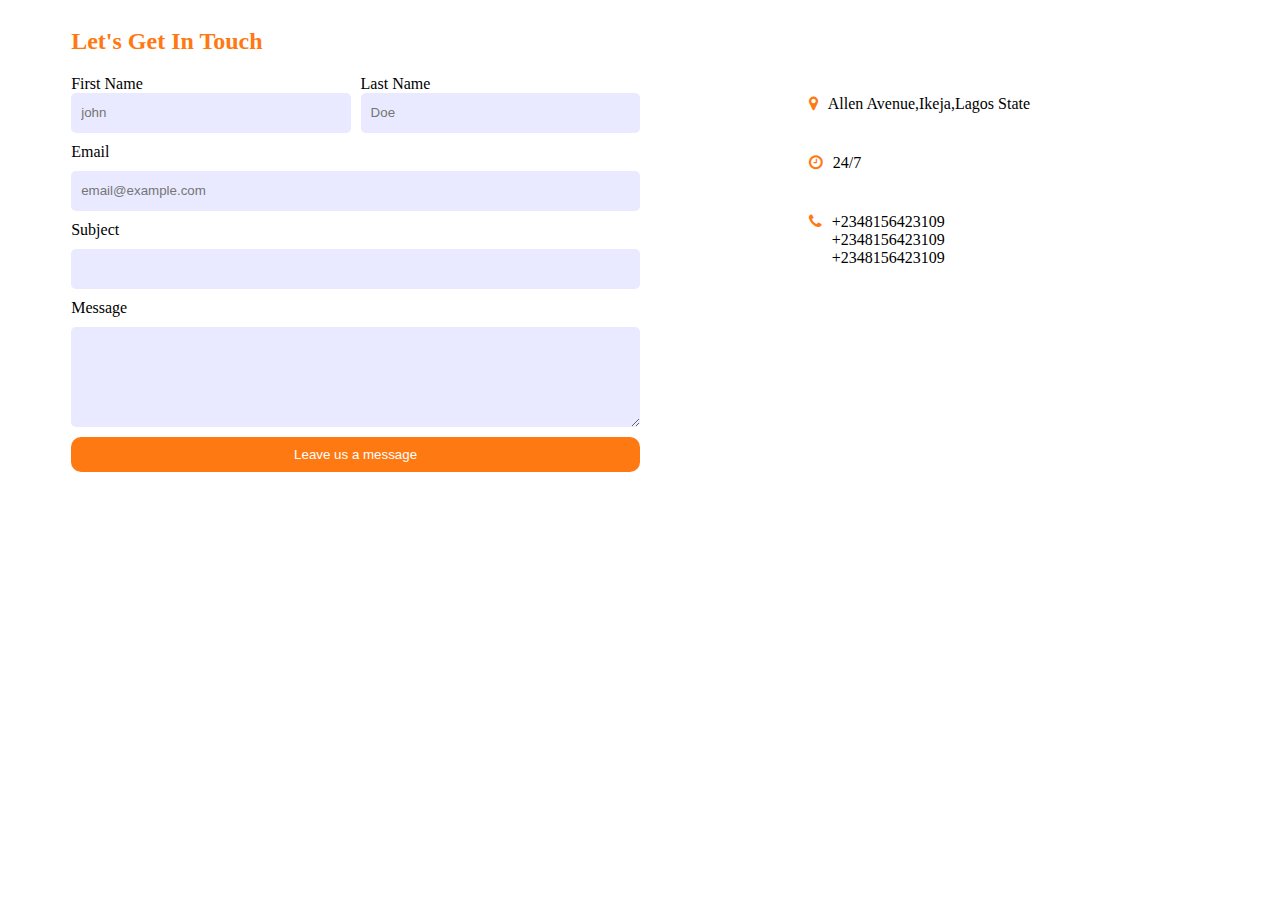
==== contact.html @ 03604fcf "Merge branch 'develop' into ft-DavidJoanes" ====
<!DOCTYPE html>
<html lang="en">
<head>
    <link rel="stylesheet" href="CSS/contact.css">
    <link href="https://stackpath.bootstrapcdn.com/font-awesome/4.7.0/css/font-awesome.min.css" rel="stylesheet" integrity="sha384-wvfXpqpZZVQGK6TAh5PVlGOfQNHSoD2xbE+QkPxCAFlNEevoEH3Sl0sibVcOQVnN" crossorigin="anonymous">
    <meta charset="utf-8">
    <title>Home</title>
    <meta name="description" content="" />
    <meta name="viewport" content="width=device-width, initial-scale=1" />
  </head>

  <body>
    <!-- *********************************************** -->

    <!-- INSTRUCTION: PLEASE SCROLL TO THE PART YOU'VE BEEN ASSIGNED -->
    <!-- AND WORK ONLY WITHIN THAT SECTION. 
        EXCEEDING YOUR SECTION MIGHT LEAD TO YOUR PR BEING REJECTED -->
    <!-- *********************** -->

    <!-- *********************************************** -->
    <!-- FIRST PART -->
    <!-- ** ONLY THE TOP PART THAT SAYS - We are always ready to help anytime ** DO NOT DO THE FORM BELOW-->

    <!-- your codes here -->

    
    
    
    <!-- END OF FIRST PART HERE ** DO NOT EXCEED THIS SECTION-->
    <!-- *********************************************** -->


    <!-- SECOND PART -->
    <!-- ** THE - Let’s get in touch - FORM SECTION ** DO NOT DO THE MAPS PART -->

    <!-- your codes here -->
    <div class="contact">
        <div>
            <h2>Let's Get In Touch</h2>
        </div>
        <div class="contact-content">
            <form>
                <div>
                    <section>
                    <label for="fname">First Name</label>
                    <input type="text" id="fname" name="fname" placeholder="john"/>
                </section>
                <section>
                    <label for="lname">Last Name</label>
                    <input type="text" id="lname" name="lname" placeholder="Doe" />
                </section>
                </div>
                <label for= "email">Email</label>
                <input type="email" id="email" name="email" placeholder="email@example.com"required />
                <label for="subject">Subject</label>
                <input type="text" id="subject" name="subject" />
                <label for="message">Message</label>
                <textarea id="message" name="message" rows="6" cols="60"></textarea>
                <button>Leave us a message</button>

            </form>
            <div class="info">
                <span>
                    
                    <i class="fa fa-map-marker" aria-hidden="true"></i>
                     <p>Allen Avenue,Ikeja,Lagos State</p>
                </span>
                <span>
                    <i class="fa fa-clock-o" aria-hidden="true"></i>
                     <p>24/7</p>
                </span>
                <span>
                    <i class="fa fa-phone" aria-hidden="true"></i>
                    <p>
                        +2348156423109 <br/>
                        +2348156423109<br/>
                        +2348156423109
                    </p>
                </span>
            </div>
        </div>
    </div>


    <!-- END OF SECOND PART HERE ** DO NOT EXCEED THIS SECTION-->
    <!-- *********************************************** -->

    <!-- *********************************************** -->
    <!-- THIRD PART -->
    <!-- ** ONLY THE MAPS SECTION ** DO NOT DO THE FOOTER -->
    <!-- YOU CAN FIND A MAP IMAGE ONLINE AND USE IT HERE -->

    <!-- your codes here -->

    <div>
      <iframe
        src="https://www.google.com/maps/embed?pb=!1m18!1m12!1m3!1d3963.364545637255!2d3.349844514018413!3d6.601538295225965!2m3!1f0!2f0!3f0!3m2!1i1024!2i768!4f13.1!3m3!1m2!1s0x103b9230fc4fc853%3A0xd8babb191dac2f6b!2sAllen%20Ave%2C%20Allen%2C%20Ikeja!5e0!3m2!1sen!2sng!4v1591712161529!5m2!1sen!2sng"
        width="100%"
        height="450"
        frameborder="0"
        style="border: 0;"
        allowfullscreen=""
        aria-hidden="false"
        tabindex="0"
      ></iframe>
    </div>

    <!-- END OF THIRD PART HERE ** DO NOT EXCEED THIS SECTION-->
    <!-- *********************************************** -->
  </body>
</html>
---- CSS/contact.css ----
.contact{
    height: 400px;
    display: grid;
    grid-template-rows: 1fr 4fr;
    padding: 0 5%;
    margin: 0 auto;
}
.contact-content{
    display: grid;
    grid-template-columns: repeat(auto-fit,minmax(350px,1fr))
}
form{
    display: grid;
    width: 100%;
    row-gap: 10px;
    margin-bottom: 30px;
}
input{
    height: 30px;
    background-color: #E9EAFF;
    border: none;
    outline: none;
    border-radius: 5px;
    padding: 5px 10px;
}
textarea{
    background-color: #E9EAFF;
    border: none;
    outline: none;
    border-radius: 5px;
    padding:5px 10px;
}
form div{
    display: grid;
    grid-template-columns: 1fr 1fr;
    column-gap: 10px;
}
section{
    display: grid;
    column-gap: 10px;
}
button{
    padding: 10px;
    height: 35px;
    background-color: #FF7913 ;
    border: none;
    text-align: center;
    color: white;
    border-radius: 10px;
}
.contact h2{
    color: #FF7913 ;;
}
.info{
    display: grid;
    justify-content: center;
    height: 50%;
}
i{
    color: #FF7913 ;
}
.info span{
    display: flex;
    margin: 20px;
}
.info p {
    padding: 0 10px;
    margin: 0;
}
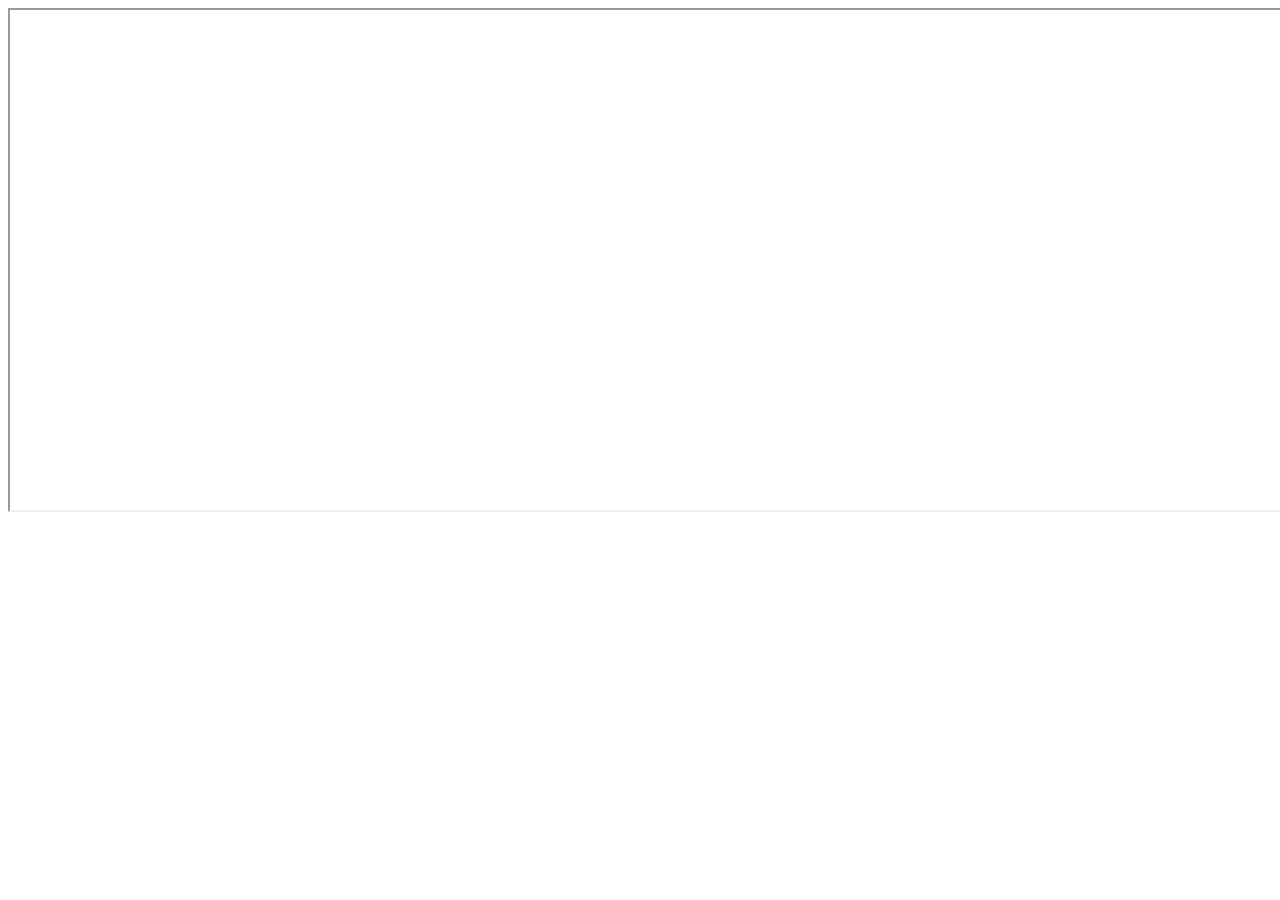
==== commit b20f4d4c: "feat: DexCodes added the map for contact page" ====
--- a/contact.html
+++ b/contact.html
@@ -1,9 +1,7 @@
 <!DOCTYPE html>
 <html lang="en">
-<head>
-    <link rel="stylesheet" href="CSS/contact.css">
-    <link href="https://stackpath.bootstrapcdn.com/font-awesome/4.7.0/css/font-awesome.min.css" rel="stylesheet" integrity="sha384-wvfXpqpZZVQGK6TAh5PVlGOfQNHSoD2xbE+QkPxCAFlNEevoEH3Sl0sibVcOQVnN" crossorigin="anonymous">
-    <meta charset="utf-8">
+  <head>
+    <meta charset="utf-8" />
     <title>Home</title>
     <meta name="description" content="" />
     <meta name="viewport" content="width=device-width, initial-scale=1" />
@@ -23,87 +21,38 @@
 
     <!-- your codes here -->
 
-    
-    
-    
     <!-- END OF FIRST PART HERE ** DO NOT EXCEED THIS SECTION-->
     <!-- *********************************************** -->
 
+    <!-- *********************************************** -->
 
     <!-- SECOND PART -->
     <!-- ** THE - Let’s get in touch - FORM SECTION ** DO NOT DO THE MAPS PART -->
 
     <!-- your codes here -->
-    <div class="contact">
-        <div>
-            <h2>Let's Get In Touch</h2>
-        </div>
-        <div class="contact-content">
-            <form>
-                <div>
-                    <section>
-                    <label for="fname">First Name</label>
-                    <input type="text" id="fname" name="fname" placeholder="john"/>
-                </section>
-                <section>
-                    <label for="lname">Last Name</label>
-                    <input type="text" id="lname" name="lname" placeholder="Doe" />
-                </section>
-                </div>
-                <label for= "email">Email</label>
-                <input type="email" id="email" name="email" placeholder="email@example.com"required />
-                <label for="subject">Subject</label>
-                <input type="text" id="subject" name="subject" />
-                <label for="message">Message</label>
-                <textarea id="message" name="message" rows="6" cols="60"></textarea>
-                <button>Leave us a message</button>
-
-            </form>
-            <div class="info">
-                <span>
-                    
-                    <i class="fa fa-map-marker" aria-hidden="true"></i>
-                     <p>Allen Avenue,Ikeja,Lagos State</p>
-                </span>
-                <span>
-                    <i class="fa fa-clock-o" aria-hidden="true"></i>
-                     <p>24/7</p>
-                </span>
-                <span>
-                    <i class="fa fa-phone" aria-hidden="true"></i>
-                    <p>
-                        +2348156423109 <br/>
-                        +2348156423109<br/>
-                        +2348156423109
-                    </p>
-                </span>
-            </div>
-        </div>
-    </div>
-
 
     <!-- END OF SECOND PART HERE ** DO NOT EXCEED THIS SECTION-->
     <!-- *********************************************** -->
 
     <!-- *********************************************** -->
+
     <!-- THIRD PART -->
     <!-- ** ONLY THE MAPS SECTION ** DO NOT DO THE FOOTER -->
     <!-- YOU CAN FIND A MAP IMAGE ONLINE AND USE IT HERE -->
 
     <!-- your codes here -->
-
-    <div>
-      <iframe
-        src="https://www.google.com/maps/embed?pb=!1m18!1m12!1m3!1d3963.364545637255!2d3.349844514018413!3d6.601538295225965!2m3!1f0!2f0!3f0!3m2!1i1024!2i768!4f13.1!3m3!1m2!1s0x103b9230fc4fc853%3A0xd8babb191dac2f6b!2sAllen%20Ave%2C%20Allen%2C%20Ikeja!5e0!3m2!1sen!2sng!4v1591712161529!5m2!1sen!2sng"
-        width="100%"
-        height="450"
-        frameborder="0"
-        style="border: 0;"
-        allowfullscreen=""
-        aria-hidden="false"
-        tabindex="0"
-      ></iframe>
-    </div>
+    <!--================Contact Area =================-->
+    <section class="map-area">
+      <div class="container">
+        <div id="mapImage" class="mapImage">
+          <iframe
+            src="https://www.google.com/maps/d/embed?mid=1vaQsVimIW7ePvNqn4X0uCYDDkcs&hl=en"
+            width="1335"
+            height="500"
+          ></iframe>
+        </div>
+      </div>
+    </section>
 
     <!-- END OF THIRD PART HERE ** DO NOT EXCEED THIS SECTION-->
     <!-- *********************************************** -->
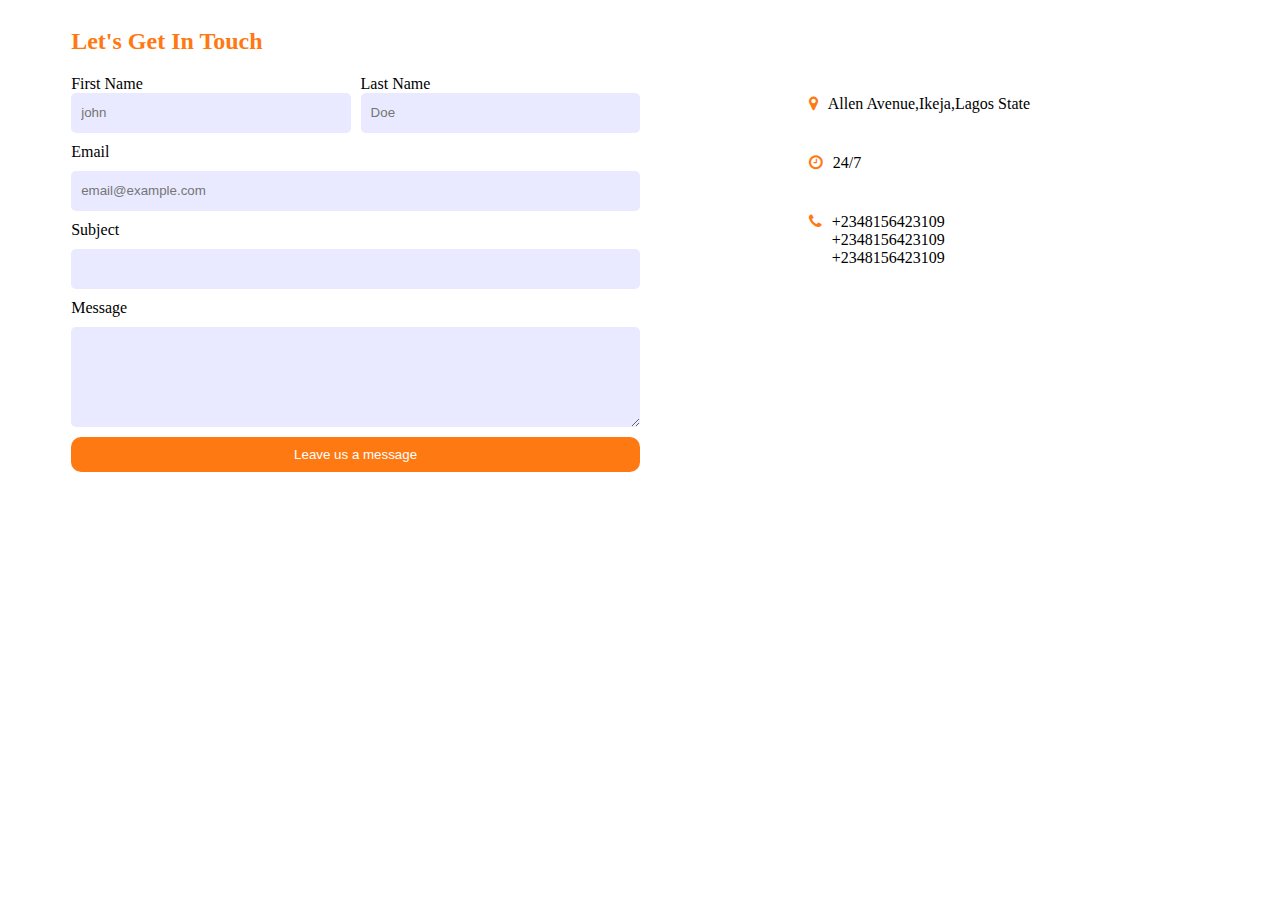
==== commit 567ba782: "Resolved some conflicts" ====
--- a/contact.html
+++ b/contact.html
@@ -1,7 +1,9 @@
 <!DOCTYPE html>
 <html lang="en">
-  <head>
-    <meta charset="utf-8" />
+<head>
+    <link rel="stylesheet" href="CSS/contact.css">
+    <link href="https://stackpath.bootstrapcdn.com/font-awesome/4.7.0/css/font-awesome.min.css" rel="stylesheet" integrity="sha384-wvfXpqpZZVQGK6TAh5PVlGOfQNHSoD2xbE+QkPxCAFlNEevoEH3Sl0sibVcOQVnN" crossorigin="anonymous">
+    <meta charset="utf-8">
     <title>Home</title>
     <meta name="description" content="" />
     <meta name="viewport" content="width=device-width, initial-scale=1" />
@@ -21,38 +23,87 @@
 
     <!-- your codes here -->
 
+    
+    
+    
     <!-- END OF FIRST PART HERE ** DO NOT EXCEED THIS SECTION-->
     <!-- *********************************************** -->
 
-    <!-- *********************************************** -->
 
     <!-- SECOND PART -->
     <!-- ** THE - Let’s get in touch - FORM SECTION ** DO NOT DO THE MAPS PART -->
 
     <!-- your codes here -->
+    <div class="contact">
+        <div>
+            <h2>Let's Get In Touch</h2>
+        </div>
+        <div class="contact-content">
+            <form>
+                <div>
+                    <section>
+                    <label for="fname">First Name</label>
+                    <input type="text" id="fname" name="fname" placeholder="john"/>
+                </section>
+                <section>
+                    <label for="lname">Last Name</label>
+                    <input type="text" id="lname" name="lname" placeholder="Doe" />
+                </section>
+                </div>
+                <label for= "email">Email</label>
+                <input type="email" id="email" name="email" placeholder="email@example.com"required />
+                <label for="subject">Subject</label>
+                <input type="text" id="subject" name="subject" />
+                <label for="message">Message</label>
+                <textarea id="message" name="message" rows="6" cols="60"></textarea>
+                <button>Leave us a message</button>
+
+            </form>
+            <div class="info">
+                <span>
+                    
+                    <i class="fa fa-map-marker" aria-hidden="true"></i>
+                     <p>Allen Avenue,Ikeja,Lagos State</p>
+                </span>
+                <span>
+                    <i class="fa fa-clock-o" aria-hidden="true"></i>
+                     <p>24/7</p>
+                </span>
+                <span>
+                    <i class="fa fa-phone" aria-hidden="true"></i>
+                    <p>
+                        +2348156423109 <br/>
+                        +2348156423109<br/>
+                        +2348156423109
+                    </p>
+                </span>
+            </div>
+        </div>
+    </div>
+
 
     <!-- END OF SECOND PART HERE ** DO NOT EXCEED THIS SECTION-->
     <!-- *********************************************** -->
 
     <!-- *********************************************** -->
-
     <!-- THIRD PART -->
     <!-- ** ONLY THE MAPS SECTION ** DO NOT DO THE FOOTER -->
     <!-- YOU CAN FIND A MAP IMAGE ONLINE AND USE IT HERE -->
 
     <!-- your codes here -->
-    <!--================Contact Area =================-->
-    <section class="map-area">
-      <div class="container">
-        <div id="mapImage" class="mapImage">
-          <iframe
-            src="https://www.google.com/maps/d/embed?mid=1vaQsVimIW7ePvNqn4X0uCYDDkcs&hl=en"
-            width="1335"
-            height="500"
-          ></iframe>
-        </div>
-      </div>
-    </section>
+
+    <div>
+      <iframe
+        src="https://www.google.com/maps/embed?pb=!1m18!1m12!1m3!1d3963.364545637255!2d3.349844514018413!3d6.601538295225965!2m3!1f0!2f0!3f0!3m2!1i1024!2i768!4f13.1!3m3!1m2!1s0x103b9230fc4fc853%3A0xd8babb191dac2f6b!2sAllen%20Ave%2C%20Allen%2C%20Ikeja!5e0!3m2!1sen!2sng!4v1591712161529!5m2!1sen!2sng"
+        width="100%"
+        height="450"
+        frameborder="0"
+        style="border: 0;"
+        allowfullscreen=""
+        aria-hidden="false"
+        tabindex="0"
+      ></iframe>
+    </div>
 
     <!-- END OF THIRD PART HERE ** DO NOT EXCEED THIS SECTION-->
     <!-- *********************************************** -->
--- a/CSS/contact.css
+++ b/CSS/contact.css
@@ -0,0 +1,69 @@
+.contact{
+    height: 400px;
+    display: grid;
+    grid-template-rows: 1fr 4fr;
+    padding: 0 5%;
+    margin: 0 auto;
+}
+.contact-content{
+    display: grid;
+    grid-template-columns: repeat(auto-fit,minmax(350px,1fr))
+}
+form{
+    display: grid;
+    width: 100%;
+    row-gap: 10px;
+    margin-bottom: 30px;
+}
+input{
+    height: 30px;
+    background-color: #E9EAFF;
+    border: none;
+    outline: none;
+    border-radius: 5px;
+    padding: 5px 10px;
+}
+textarea{
+    background-color: #E9EAFF;
+    border: none;
+    outline: none;
+    border-radius: 5px;
+    padding:5px 10px;
+}
+form div{
+    display: grid;
+    grid-template-columns: 1fr 1fr;
+    column-gap: 10px;
+}
+section{
+    display: grid;
+    column-gap: 10px;
+}
+button{
+    padding: 10px;
+    height: 35px;
+    background-color: #FF7913 ;
+    border: none;
+    text-align: center;
+    color: white;
+    border-radius: 10px;
+}
+.contact h2{
+    color: #FF7913 ;;
+}
+.info{
+    display: grid;
+    justify-content: center;
+    height: 50%;
+}
+i{
+    color: #FF7913 ;
+}
+.info span{
+    display: flex;
+    margin: 20px;
+}
+.info p {
+    padding: 0 10px;
+    margin: 0;
+}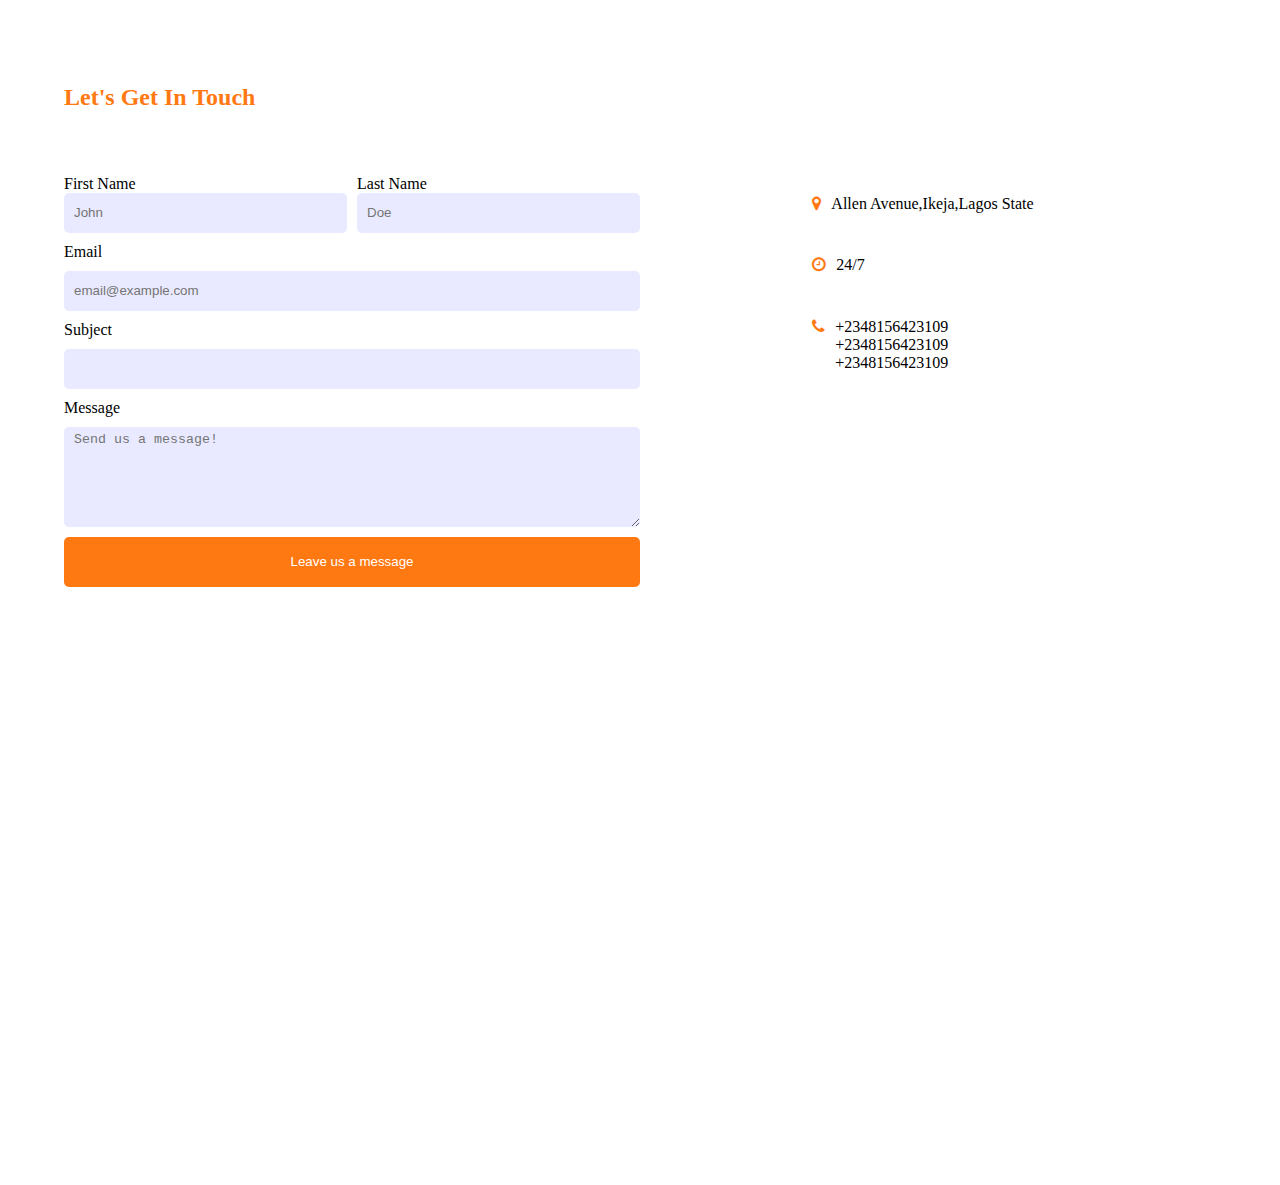
==== commit 2c4630b4: "Merge branch 'develop' into room-and-rate" ====
--- a/contact.html
+++ b/contact.html
@@ -1,10 +1,10 @@
 <!DOCTYPE html>
 <html lang="en">
 <head>
-    <link rel="stylesheet" href="CSS/contact.css">
+    <link rel="stylesheet" href="ASSETS/CSS/contact.css">
     <link href="https://stackpath.bootstrapcdn.com/font-awesome/4.7.0/css/font-awesome.min.css" rel="stylesheet" integrity="sha384-wvfXpqpZZVQGK6TAh5PVlGOfQNHSoD2xbE+QkPxCAFlNEevoEH3Sl0sibVcOQVnN" crossorigin="anonymous">
     <meta charset="utf-8">
-    <title>Home</title>
+    <title>Contact Us</title>
     <meta name="description" content="" />
     <meta name="viewport" content="width=device-width, initial-scale=1" />
   </head>
@@ -43,37 +43,37 @@
                 <div>
                     <section>
                     <label for="fname">First Name</label>
-                    <input type="text" id="fname" name="fname" placeholder="john"/>
+                    <input type="text" id="fname" name="fname" placeholder="John" required/>
                 </section>
                 <section>
                     <label for="lname">Last Name</label>
-                    <input type="text" id="lname" name="lname" placeholder="Doe" />
+                    <input type="text" id="lname" name="lname" placeholder="Doe" required />
                 </section>
                 </div>
                 <label for= "email">Email</label>
-                <input type="email" id="email" name="email" placeholder="email@example.com"required />
+                <input type="email" id="email" name="email" placeholder="email@example.com" required />
                 <label for="subject">Subject</label>
-                <input type="text" id="subject" name="subject" />
+                <input type="text" id="subject" name="subject" required />
                 <label for="message">Message</label>
-                <textarea id="message" name="message" rows="6" cols="60"></textarea>
+                <textarea id="message" name="message" rows="6" placeholder="Send us a message!" cols="60" required></textarea>
                 <button>Leave us a message</button>
 
             </form>
             <div class="info">
                 <span>
                     
-                    <i class="fa fa-map-marker" aria-hidden="true"></i>
+                    <i class="fa fa-map-marker display-large" aria-hidden="true"></i>
                      <p>Allen Avenue,Ikeja,Lagos State</p>
                 </span>
                 <span>
-                    <i class="fa fa-clock-o" aria-hidden="true"></i>
+                    <i class="fa fa-clock-o display-large" aria-hidden="true"></i>
                      <p>24/7</p>
                 </span>
                 <span>
-                    <i class="fa fa-phone" aria-hidden="true"></i>
+                    <i class="fa fa-phone display-large" aria-hidden="true"></i>
                     <p>
                         +2348156423109 <br/>
-                        +2348156423109<br/>
+                        +2348156423109 <br/>
                         +2348156423109
                     </p>
                 </span>
@@ -96,7 +96,7 @@
       <iframe
         src="https://www.google.com/maps/embed?pb=!1m18!1m12!1m3!1d3963.364545637255!2d3.349844514018413!3d6.601538295225965!2m3!1f0!2f0!3f0!3m2!1i1024!2i768!4f13.1!3m3!1m2!1s0x103b9230fc4fc853%3A0xd8babb191dac2f6b!2sAllen%20Ave%2C%20Allen%2C%20Ikeja!5e0!3m2!1sen!2sng!4v1591712161529!5m2!1sen!2sng"
         width="100%"
-        height="450"
+        height="500"
         frameborder="0"
         style="border: 0;"
         allowfullscreen=""
--- a/ASSETS/CSS/contact.css
+++ b/ASSETS/CSS/contact.css
@@ -0,0 +1,82 @@
+body{
+    margin: 0;
+    padding: 0;
+}
+div.contact{
+    height: auto;
+    display: grid;
+    grid-template-rows: 1fr 4fr;
+    padding: 5% 5%;    
+}
+.contact-content{
+    display: grid;
+    grid-template-columns: repeat(auto-fit,minmax(350px,1fr))
+}
+form{
+    display: grid;
+    width: 100%;
+    row-gap: 10px;
+    margin-bottom: 30px;
+}
+input{
+    height: 30px;
+    background-color: #E9EAFF;
+    border: none;
+    outline: none;
+    border-radius: 5px;
+    padding: 5px 10px;
+}
+textarea{
+    background-color: #E9EAFF;
+    border: none;
+    outline: none;
+    border-radius: 5px;
+    padding:5px 10px;
+}
+form div{
+    display: grid;
+    grid-template-columns: 1fr 1fr;
+    column-gap: 10px;
+}
+section{
+    display: grid;
+    column-gap: 10px;
+}
+button{
+    padding: 10px;
+    height: 50px;
+    background-color: #FF7913 ;
+    border: none;
+    text-align: center;
+    color: white;
+    border-radius: 5px;
+}
+.contact h2{
+    color: #FF7913 ;;
+}
+
+.info{
+    display: grid;
+    justify-content: center;
+    height: 50%;
+}
+
+i{
+    color: #FF7913 ;
+}
+
+/*To hide icon on mobile screen*/
+@media only screen and (max-width: 768px){
+    i.display-large{
+        display: none;
+    }
+}
+
+.info span{
+    display: flex;
+    margin: 20px;
+}
+.info p {
+    padding: 0 10px;
+    margin: 0;
+}
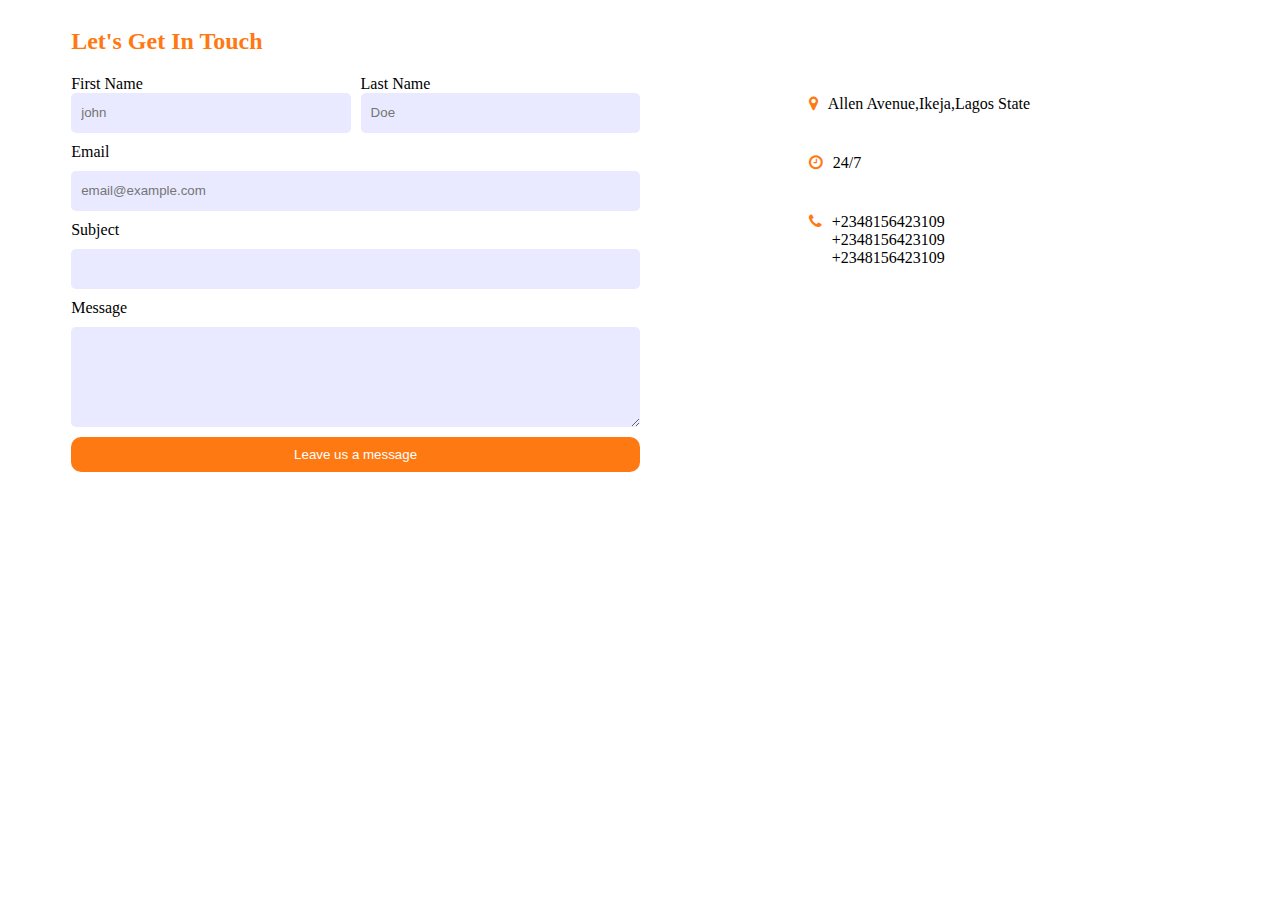
==== commit 9d63fd0b: "Merge branch 'ft-DavidJoanes' of https://github.com/DavidJoanes/avengers-stage-2-frontend-ironman in" ====
--- a/contact.html
+++ b/contact.html
@@ -1,10 +1,10 @@
 <!DOCTYPE html>
 <html lang="en">
 <head>
-    <link rel="stylesheet" href="ASSETS/CSS/contact.css">
+    <link rel="stylesheet" href="CSS/contact.css">
     <link href="https://stackpath.bootstrapcdn.com/font-awesome/4.7.0/css/font-awesome.min.css" rel="stylesheet" integrity="sha384-wvfXpqpZZVQGK6TAh5PVlGOfQNHSoD2xbE+QkPxCAFlNEevoEH3Sl0sibVcOQVnN" crossorigin="anonymous">
     <meta charset="utf-8">
-    <title>Contact Us</title>
+    <title>Home</title>
     <meta name="description" content="" />
     <meta name="viewport" content="width=device-width, initial-scale=1" />
   </head>
@@ -43,37 +43,37 @@
                 <div>
                     <section>
                     <label for="fname">First Name</label>
-                    <input type="text" id="fname" name="fname" placeholder="John" required/>
+                    <input type="text" id="fname" name="fname" placeholder="john"/>
                 </section>
                 <section>
                     <label for="lname">Last Name</label>
-                    <input type="text" id="lname" name="lname" placeholder="Doe" required />
+                    <input type="text" id="lname" name="lname" placeholder="Doe" />
                 </section>
                 </div>
                 <label for= "email">Email</label>
-                <input type="email" id="email" name="email" placeholder="email@example.com" required />
+                <input type="email" id="email" name="email" placeholder="email@example.com"required />
                 <label for="subject">Subject</label>
-                <input type="text" id="subject" name="subject" required />
+                <input type="text" id="subject" name="subject" />
                 <label for="message">Message</label>
-                <textarea id="message" name="message" rows="6" placeholder="Send us a message!" cols="60" required></textarea>
+                <textarea id="message" name="message" rows="6" cols="60"></textarea>
                 <button>Leave us a message</button>
 
             </form>
             <div class="info">
                 <span>
                     
-                    <i class="fa fa-map-marker display-large" aria-hidden="true"></i>
+                    <i class="fa fa-map-marker" aria-hidden="true"></i>
                      <p>Allen Avenue,Ikeja,Lagos State</p>
                 </span>
                 <span>
-                    <i class="fa fa-clock-o display-large" aria-hidden="true"></i>
+                    <i class="fa fa-clock-o" aria-hidden="true"></i>
                      <p>24/7</p>
                 </span>
                 <span>
-                    <i class="fa fa-phone display-large" aria-hidden="true"></i>
+                    <i class="fa fa-phone" aria-hidden="true"></i>
                     <p>
                         +2348156423109 <br/>
-                        +2348156423109 <br/>
+                        +2348156423109<br/>
                         +2348156423109
                     </p>
                 </span>
@@ -96,7 +96,7 @@
       <iframe
         src="https://www.google.com/maps/embed?pb=!1m18!1m12!1m3!1d3963.364545637255!2d3.349844514018413!3d6.601538295225965!2m3!1f0!2f0!3f0!3m2!1i1024!2i768!4f13.1!3m3!1m2!1s0x103b9230fc4fc853%3A0xd8babb191dac2f6b!2sAllen%20Ave%2C%20Allen%2C%20Ikeja!5e0!3m2!1sen!2sng!4v1591712161529!5m2!1sen!2sng"
         width="100%"
-        height="500"
+        height="450"
         frameborder="0"
         style="border: 0;"
         allowfullscreen=""
--- a/CSS/contact.css
+++ b/CSS/contact.css
@@ -0,0 +1,69 @@
+.contact{
+    height: 400px;
+    display: grid;
+    grid-template-rows: 1fr 4fr;
+    padding: 0 5%;
+    margin: 0 auto;
+}
+.contact-content{
+    display: grid;
+    grid-template-columns: repeat(auto-fit,minmax(350px,1fr))
+}
+form{
+    display: grid;
+    width: 100%;
+    row-gap: 10px;
+    margin-bottom: 30px;
+}
+input{
+    height: 30px;
+    background-color: #E9EAFF;
+    border: none;
+    outline: none;
+    border-radius: 5px;
+    padding: 5px 10px;
+}
+textarea{
+    background-color: #E9EAFF;
+    border: none;
+    outline: none;
+    border-radius: 5px;
+    padding:5px 10px;
+}
+form div{
+    display: grid;
+    grid-template-columns: 1fr 1fr;
+    column-gap: 10px;
+}
+section{
+    display: grid;
+    column-gap: 10px;
+}
+button{
+    padding: 10px;
+    height: 35px;
+    background-color: #FF7913 ;
+    border: none;
+    text-align: center;
+    color: white;
+    border-radius: 10px;
+}
+.contact h2{
+    color: #FF7913 ;;
+}
+.info{
+    display: grid;
+    justify-content: center;
+    height: 50%;
+}
+i{
+    color: #FF7913 ;
+}
+.info span{
+    display: flex;
+    margin: 20px;
+}
+.info p {
+    padding: 0 10px;
+    margin: 0;
+}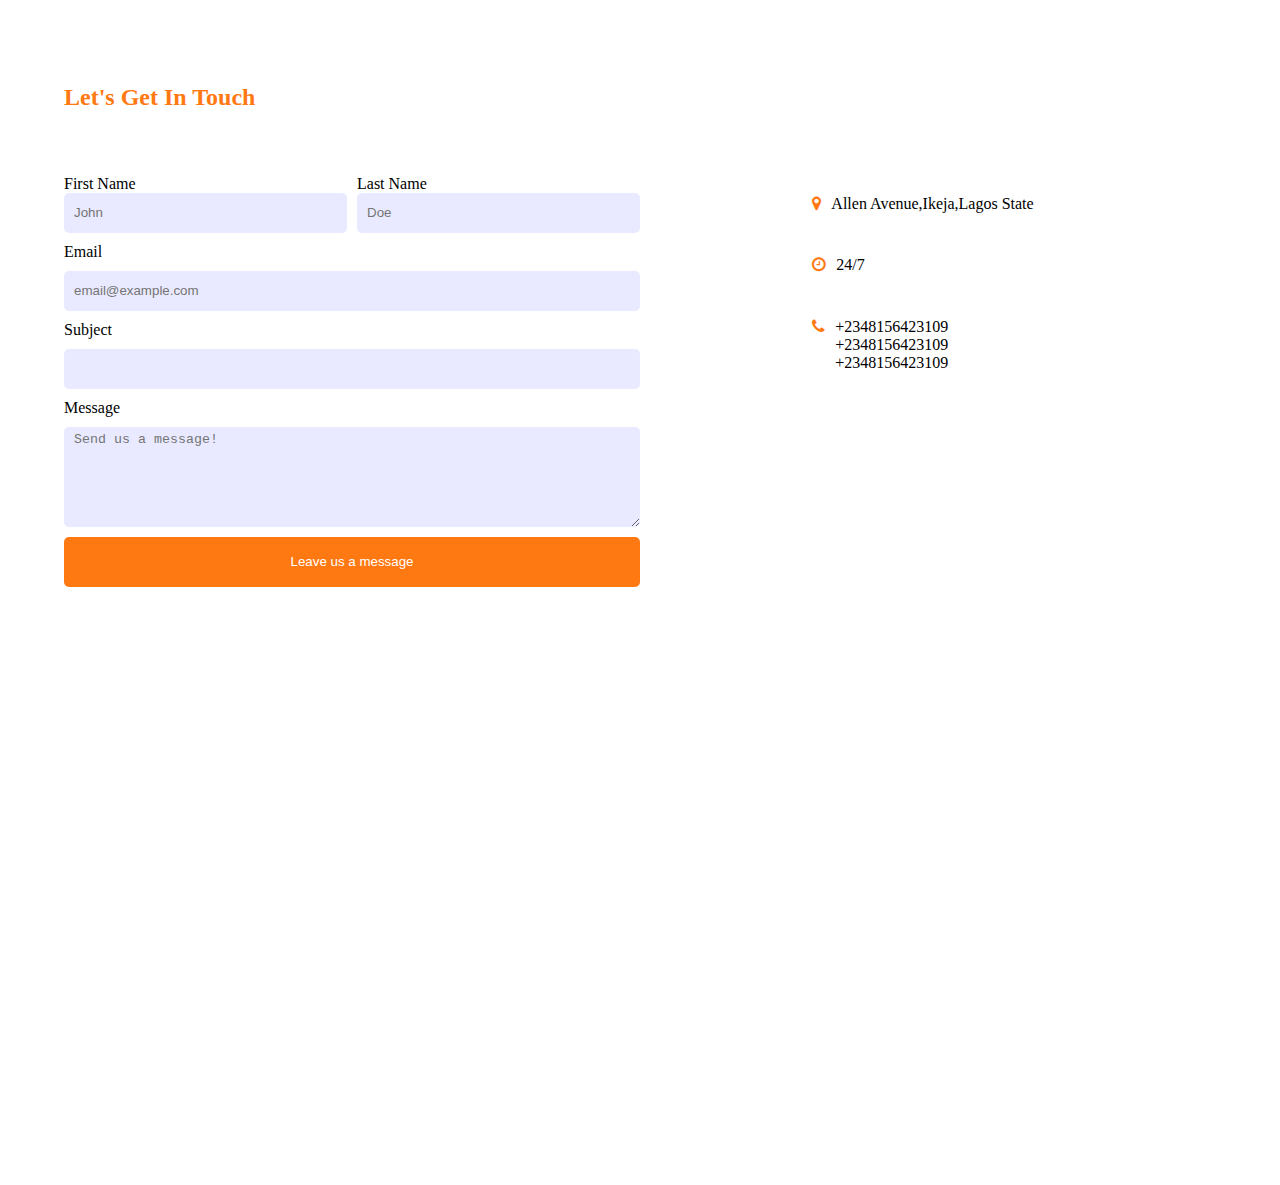
==== commit 7307aa2b: "Merge branch 'develop' into ft-Kennygrace" ====
--- a/contact.html
+++ b/contact.html
@@ -1,10 +1,10 @@
 <!DOCTYPE html>
 <html lang="en">
 <head>
-    <link rel="stylesheet" href="CSS/contact.css">
+    <link rel="stylesheet" href="ASSETS/CSS/contact.css">
     <link href="https://stackpath.bootstrapcdn.com/font-awesome/4.7.0/css/font-awesome.min.css" rel="stylesheet" integrity="sha384-wvfXpqpZZVQGK6TAh5PVlGOfQNHSoD2xbE+QkPxCAFlNEevoEH3Sl0sibVcOQVnN" crossorigin="anonymous">
     <meta charset="utf-8">
-    <title>Home</title>
+    <title>Contact Us</title>
     <meta name="description" content="" />
     <meta name="viewport" content="width=device-width, initial-scale=1" />
   </head>
@@ -43,37 +43,37 @@
                 <div>
                     <section>
                     <label for="fname">First Name</label>
-                    <input type="text" id="fname" name="fname" placeholder="john"/>
+                    <input type="text" id="fname" name="fname" placeholder="John" required/>
                 </section>
                 <section>
                     <label for="lname">Last Name</label>
-                    <input type="text" id="lname" name="lname" placeholder="Doe" />
+                    <input type="text" id="lname" name="lname" placeholder="Doe" required />
                 </section>
                 </div>
                 <label for= "email">Email</label>
-                <input type="email" id="email" name="email" placeholder="email@example.com"required />
+                <input type="email" id="email" name="email" placeholder="email@example.com" required />
                 <label for="subject">Subject</label>
-                <input type="text" id="subject" name="subject" />
+                <input type="text" id="subject" name="subject" required />
                 <label for="message">Message</label>
-                <textarea id="message" name="message" rows="6" cols="60"></textarea>
+                <textarea id="message" name="message" rows="6" placeholder="Send us a message!" cols="60" required></textarea>
                 <button>Leave us a message</button>
 
             </form>
             <div class="info">
                 <span>
                     
-                    <i class="fa fa-map-marker" aria-hidden="true"></i>
+                    <i class="fa fa-map-marker display-large" aria-hidden="true"></i>
                      <p>Allen Avenue,Ikeja,Lagos State</p>
                 </span>
                 <span>
-                    <i class="fa fa-clock-o" aria-hidden="true"></i>
+                    <i class="fa fa-clock-o display-large" aria-hidden="true"></i>
                      <p>24/7</p>
                 </span>
                 <span>
-                    <i class="fa fa-phone" aria-hidden="true"></i>
+                    <i class="fa fa-phone display-large" aria-hidden="true"></i>
                     <p>
                         +2348156423109 <br/>
-                        +2348156423109<br/>
+                        +2348156423109 <br/>
                         +2348156423109
                     </p>
                 </span>
@@ -96,7 +96,7 @@
       <iframe
         src="https://www.google.com/maps/embed?pb=!1m18!1m12!1m3!1d3963.364545637255!2d3.349844514018413!3d6.601538295225965!2m3!1f0!2f0!3f0!3m2!1i1024!2i768!4f13.1!3m3!1m2!1s0x103b9230fc4fc853%3A0xd8babb191dac2f6b!2sAllen%20Ave%2C%20Allen%2C%20Ikeja!5e0!3m2!1sen!2sng!4v1591712161529!5m2!1sen!2sng"
         width="100%"
-        height="450"
+        height="500"
         frameborder="0"
         style="border: 0;"
         allowfullscreen=""
--- a/ASSETS/CSS/contact.css
+++ b/ASSETS/CSS/contact.css
@@ -0,0 +1,82 @@
+body{
+    margin: 0;
+    padding: 0;
+}
+div.contact{
+    height: auto;
+    display: grid;
+    grid-template-rows: 1fr 4fr;
+    padding: 5% 5%;    
+}
+.contact-content{
+    display: grid;
+    grid-template-columns: repeat(auto-fit,minmax(350px,1fr))
+}
+form{
+    display: grid;
+    width: 100%;
+    row-gap: 10px;
+    margin-bottom: 30px;
+}
+input{
+    height: 30px;
+    background-color: #E9EAFF;
+    border: none;
+    outline: none;
+    border-radius: 5px;
+    padding: 5px 10px;
+}
+textarea{
+    background-color: #E9EAFF;
+    border: none;
+    outline: none;
+    border-radius: 5px;
+    padding:5px 10px;
+}
+form div{
+    display: grid;
+    grid-template-columns: 1fr 1fr;
+    column-gap: 10px;
+}
+section{
+    display: grid;
+    column-gap: 10px;
+}
+button{
+    padding: 10px;
+    height: 50px;
+    background-color: #FF7913 ;
+    border: none;
+    text-align: center;
+    color: white;
+    border-radius: 5px;
+}
+.contact h2{
+    color: #FF7913 ;;
+}
+
+.info{
+    display: grid;
+    justify-content: center;
+    height: 50%;
+}
+
+i{
+    color: #FF7913 ;
+}
+
+/*To hide icon on mobile screen*/
+@media only screen and (max-width: 768px){
+    i.display-large{
+        display: none;
+    }
+}
+
+.info span{
+    display: flex;
+    margin: 20px;
+}
+.info p {
+    padding: 0 10px;
+    margin: 0;
+}
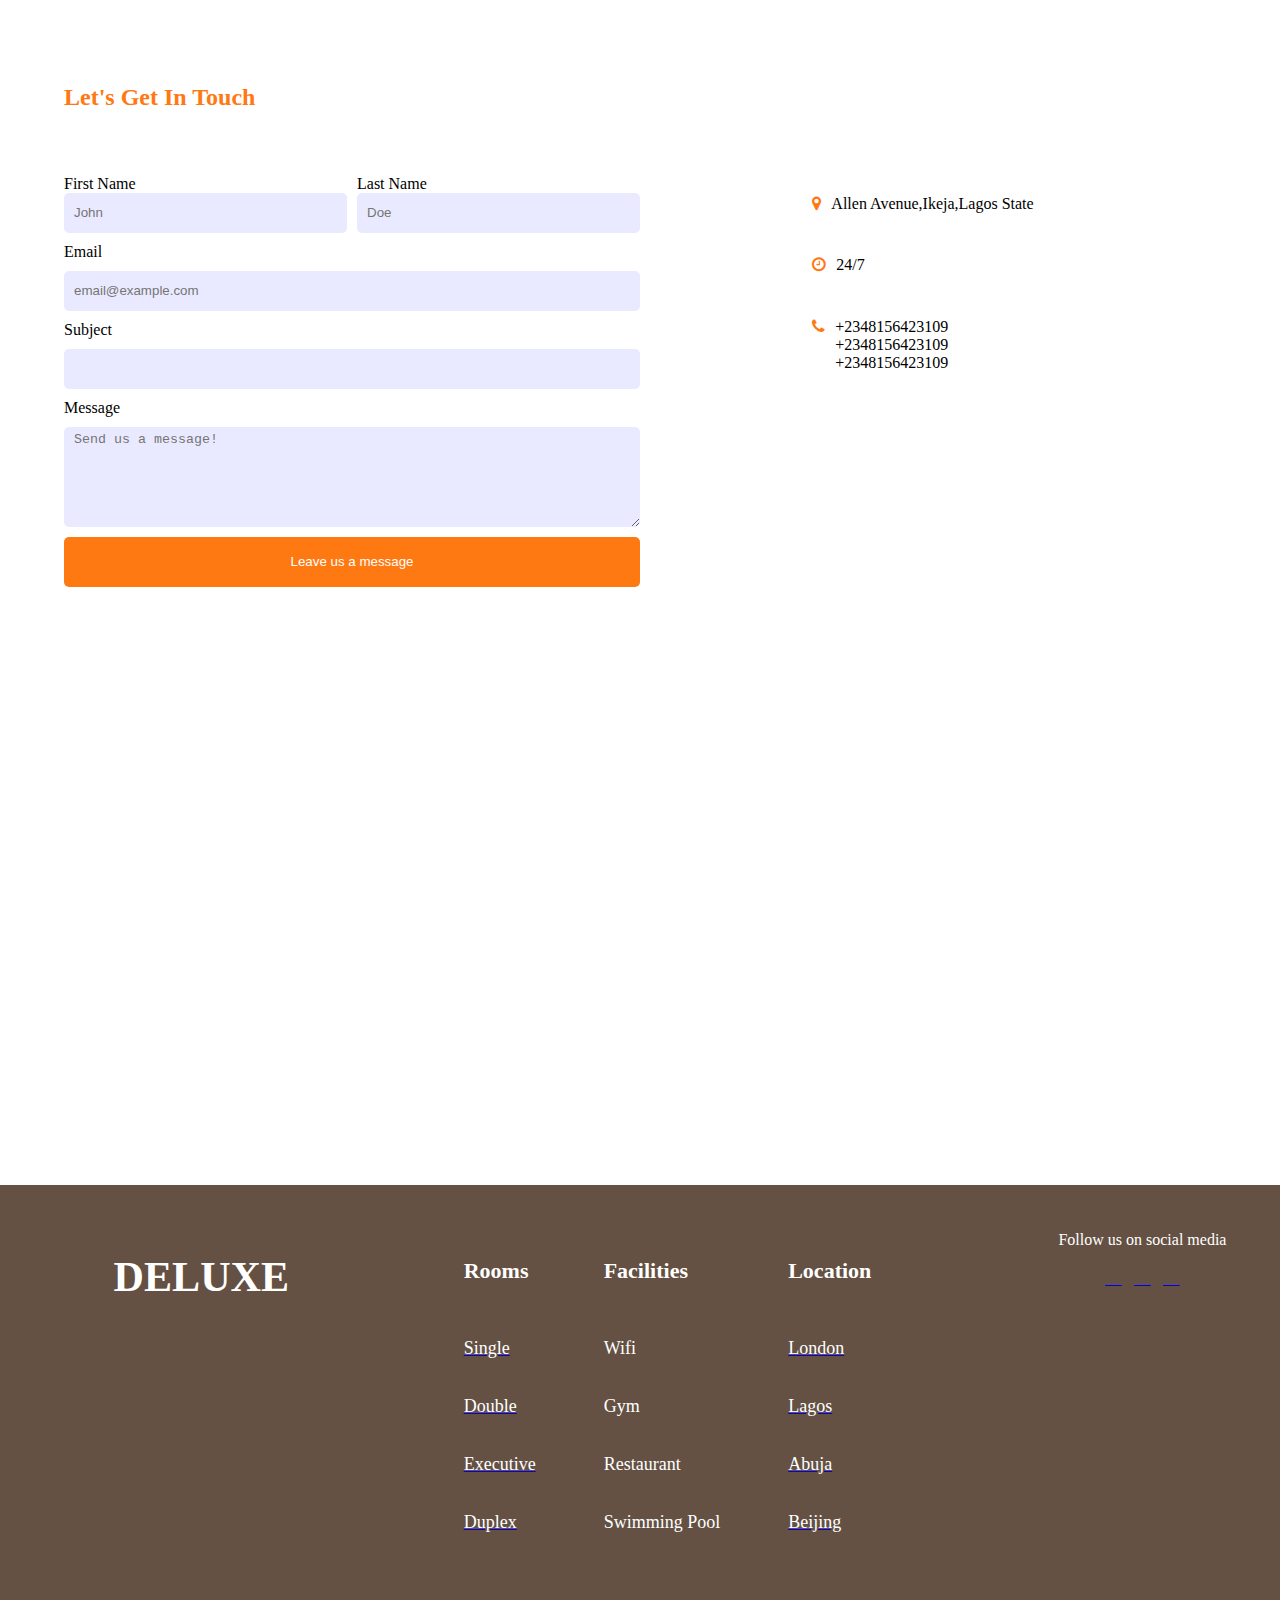
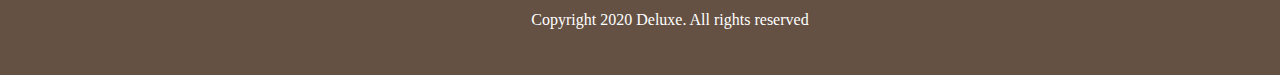
==== commit d23cf3c1: "Merge branch 'develop' into kooljoe" ====
--- a/contact.html
+++ b/contact.html
@@ -3,6 +3,8 @@
 <head>
     <link rel="stylesheet" href="ASSETS/CSS/contact.css">
     <link href="https://stackpath.bootstrapcdn.com/font-awesome/4.7.0/css/font-awesome.min.css" rel="stylesheet" integrity="sha384-wvfXpqpZZVQGK6TAh5PVlGOfQNHSoD2xbE+QkPxCAFlNEevoEH3Sl0sibVcOQVnN" crossorigin="anonymous">
+       <link rel="stylesheet" href="./ASSETS/CSS/contact.css">
+
     <meta charset="utf-8">
     <title>Contact Us</title>
     <meta name="description" content="" />
@@ -104,6 +106,66 @@
         tabindex="0"
       ></iframe>
     </div>
+ <footer class="footerBrown">
+        <div class="footerBrownIn">
+            <div class="footerLogo">
+                <h3 class="font-weight-bolder">DELUXE</h3>
+            </div>
+            <div class="footerText">
+                <div class="footerRooms">
+                    <h5 class="footerTextHead">Rooms</h5>
+                    <a href="#">
+                        <p>Single</p>
+                    </a>
+                    <a href="#">
+                        <p>Double</p>
+                    </a>
+                    <a href="#">
+                        <p>Executive</p>
+                    </a>
+                    <a href="#">
+                        <p>Duplex</p>
+                    </a>
+                </div>
+                <div class="footerFacilities">
+                    <h5 class="footerTextHead">Facilities</h5>
+                    <p>Wifi</p>
+                    <p>Gym</p>
+                    <p>Restaurant</p>
+                    <p>Swimming Pool</p>
+                </div>
+                <div class="footerLocation">
+                    <h5 class="footerTextHead">Location</h5>
+                    <a href="#">
+                        <p>London</p>
+                    </a>
+                    <a href="#">
+                        <p>Lagos</p>
+                    </a>
+                    <a href="#">
+                        <p>Abuja</p>
+                    </a>
+                    <a href="#">
+                        <p>Beijing</p>
+                    </a>
+                </div>
+            </div>
+            <div class="footerSocials">
+                <p class="font-weight-normal">Follow us on social media</p>
+                <div class="footerIcons"><a href="#"><i class="fab fa-instagram fa-lg"
+                            style="margin-right: 5%;"></i></a>
+                    <a href="#"><i class="fab fa-facebook fa-lg" style="margin-right: 5%;"></i></a>
+                    <a href="#"><i class="fab fa-twitter fa-lg" style="margin-right: 0%;"></i></a>
+                </div>
+            </div>
+        </div>
+
+        <div class="footerCopyright col-12 text-center font-weight-light">
+            <p>
+                Copyright 2020 Deluxe. All rights reserved
+            </p>
+        </div>
+    </footer>
 
     <!-- END OF THIRD PART HERE ** DO NOT EXCEED THIS SECTION-->
     <!-- *********************************************** -->
--- a/ASSETS/CSS/contact.css
+++ b/ASSETS/CSS/contact.css
@@ -80,3 +80,164 @@
     padding: 0 10px;
     margin: 0;
 }
+
+
+/* FOOTER */
+
+.footerBrown {
+  background: #645143;
+  display: flex;
+  padding: 30px;
+  flex-direction: column;
+  position: relative;
+  width: 100%;
+
+  color: #ffffff;
+  font-family: "Sofia Pro";
+}
+
+.footerBrownIn {
+  display: flex;
+  flex-direction: row;
+  justify-content: space-around;
+}
+
+.footerText {
+  display: flex;
+  flex-direction: row;
+  position: relative;
+  cursor: pointer;
+  text-decoration: none;
+  grid-area: textd;
+}
+.footerText div {
+  padding: 0 20px 15px 3em;
+}
+.footerLogo {
+  width: 135px;
+  height: 40px;
+  font-style: normal;
+  font-weight: 900;
+  font-size: 36px;
+  line-height: 40px;
+
+  grid-area: logo;
+}
+
+.footerRooms p {
+  font-weight: normal;
+  font-size: 18px;
+  line-height: 40px;
+  color: #ffffff;
+}
+
+.footerFacilities p {
+  font-weight: normal;
+  font-size: 18px;
+  line-height: 40px;
+  color: #ffffff;
+}
+
+.footerLocation p {
+  font-weight: normal;
+  font-size: 18px;
+  line-height: 40px;
+  color: #ffffff;
+}
+.footerTextHead {
+  font-style: normal;
+  font-weight: 600;
+  font-size: 22px;
+  line-height: 40px;
+  color: #ffffff;
+}
+.footerIcons {
+  text-align: center;
+  padding-top: 5px;
+}
+.footerSocials {
+  grid-area: socials;
+}
+.footerCopyright {
+  padding-top: 20px;
+  text-align: center;
+  grid-area: copyright;
+}
+
+.fab {
+  color: white;
+  align-items: center;
+}
+
+@media screen and (min-width: 50px) and (max-width: 768px) {
+  .page-banner {
+    width: 100vw;
+  }
+  .footerBrown {
+    display: grid;
+    width: 100vw;
+    grid-template-areas:
+      "texts"
+      "copyright";
+    grid-template-rows: 1fr 40px;
+    padding: 15px 0 25px 0;
+    grid-template-columns: 1fr;
+  }
+  .footerBrownIn {
+    grid-area: texts;
+    background: #645143;
+    display: grid;
+    grid-template-areas:
+      "logo textd"
+      "socials socials";
+    grid-template-rows: 1fr 30px;
+    grid-template-columns: 100px 1fr;
+    padding: 10px;
+    position: relative;
+    width: 96%;
+    height: 1fr;
+    color: #ffffff;
+    font-family: "Sofia Pro";
+  }
+  .footerLogo {
+    font-size: 16px;
+    line-height: 40px;
+    text-align: center;
+  }
+  .footerSocials {
+    text-align: center;
+    font-size: 14px;
+    line-height: 40px;
+  }
+  .footerText {
+    justify-content: center;
+  }
+  .footerTextHead {
+    font-size: 16px;
+    line-height: 15px;
+    padding: 5px;
+  }
+  .footerIcons {
+    padding: 0;
+  }
+  .footerText div {
+    padding: 0 0 10px 1em;
+  }
+  .footerRooms p,
+  .footerFacilities p,
+  .footerLocation p {
+    font-size: 12px;
+    line-height: 15px;
+    padding: 5px;
+  }
+  .footerCopyright {
+    padding-top: 42px;
+    font-size: 14px;
+  }
+  .service p {
+    font-size: 0.5em;
+  }
+  .service img {
+    width: 25px;
+  }
+}
--- a/ASSETS/CSS/contact.css
+++ b/ASSETS/CSS/contact.css
@@ -80,3 +80,164 @@
     padding: 0 10px;
     margin: 0;
 }
+
+
+/* FOOTER */
+
+.footerBrown {
+  background: #645143;
+  display: flex;
+  padding: 30px;
+  flex-direction: column;
+  position: relative;
+  width: 100%;
+
+  color: #ffffff;
+  font-family: "Sofia Pro";
+}
+
+.footerBrownIn {
+  display: flex;
+  flex-direction: row;
+  justify-content: space-around;
+}
+
+.footerText {
+  display: flex;
+  flex-direction: row;
+  position: relative;
+  cursor: pointer;
+  text-decoration: none;
+  grid-area: textd;
+}
+.footerText div {
+  padding: 0 20px 15px 3em;
+}
+.footerLogo {
+  width: 135px;
+  height: 40px;
+  font-style: normal;
+  font-weight: 900;
+  font-size: 36px;
+  line-height: 40px;
+
+  grid-area: logo;
+}
+
+.footerRooms p {
+  font-weight: normal;
+  font-size: 18px;
+  line-height: 40px;
+  color: #ffffff;
+}
+
+.footerFacilities p {
+  font-weight: normal;
+  font-size: 18px;
+  line-height: 40px;
+  color: #ffffff;
+}
+
+.footerLocation p {
+  font-weight: normal;
+  font-size: 18px;
+  line-height: 40px;
+  color: #ffffff;
+}
+.footerTextHead {
+  font-style: normal;
+  font-weight: 600;
+  font-size: 22px;
+  line-height: 40px;
+  color: #ffffff;
+}
+.footerIcons {
+  text-align: center;
+  padding-top: 5px;
+}
+.footerSocials {
+  grid-area: socials;
+}
+.footerCopyright {
+  padding-top: 20px;
+  text-align: center;
+  grid-area: copyright;
+}
+
+.fab {
+  color: white;
+  align-items: center;
+}
+
+@media screen and (min-width: 50px) and (max-width: 768px) {
+  .page-banner {
+    width: 100vw;
+  }
+  .footerBrown {
+    display: grid;
+    width: 100vw;
+    grid-template-areas:
+      "texts"
+      "copyright";
+    grid-template-rows: 1fr 40px;
+    padding: 15px 0 25px 0;
+    grid-template-columns: 1fr;
+  }
+  .footerBrownIn {
+    grid-area: texts;
+    background: #645143;
+    display: grid;
+    grid-template-areas:
+      "logo textd"
+      "socials socials";
+    grid-template-rows: 1fr 30px;
+    grid-template-columns: 100px 1fr;
+    padding: 10px;
+    position: relative;
+    width: 96%;
+    height: 1fr;
+    color: #ffffff;
+    font-family: "Sofia Pro";
+  }
+  .footerLogo {
+    font-size: 16px;
+    line-height: 40px;
+    text-align: center;
+  }
+  .footerSocials {
+    text-align: center;
+    font-size: 14px;
+    line-height: 40px;
+  }
+  .footerText {
+    justify-content: center;
+  }
+  .footerTextHead {
+    font-size: 16px;
+    line-height: 15px;
+    padding: 5px;
+  }
+  .footerIcons {
+    padding: 0;
+  }
+  .footerText div {
+    padding: 0 0 10px 1em;
+  }
+  .footerRooms p,
+  .footerFacilities p,
+  .footerLocation p {
+    font-size: 12px;
+    line-height: 15px;
+    padding: 5px;
+  }
+  .footerCopyright {
+    padding-top: 42px;
+    font-size: 14px;
+  }
+  .service p {
+    font-size: 0.5em;
+  }
+  .service img {
+    width: 25px;
+  }
+}
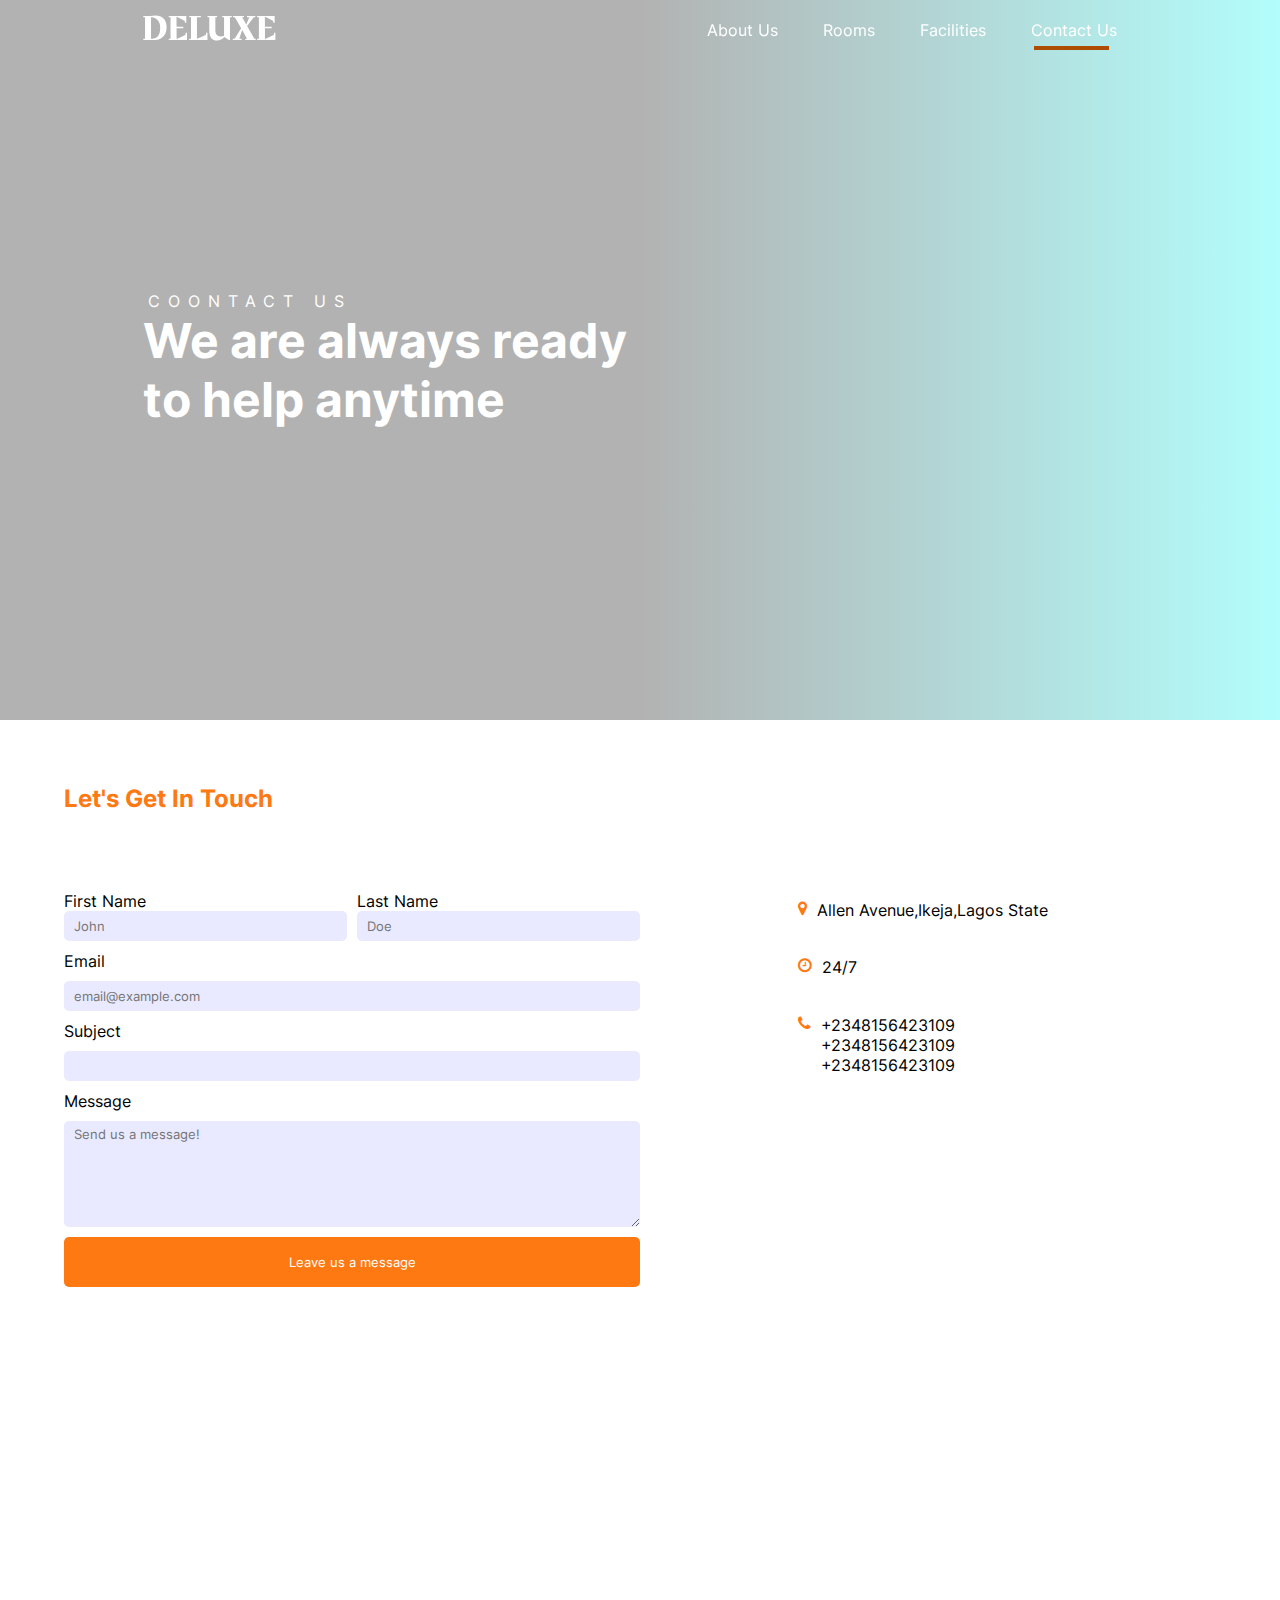
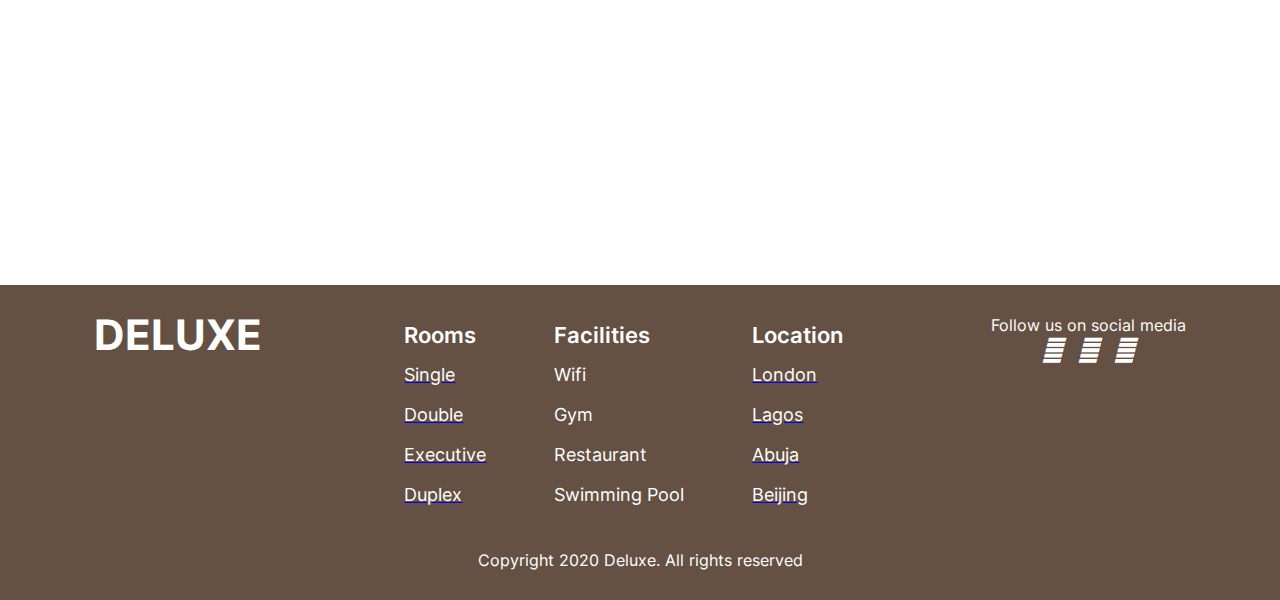
==== commit 09130f27: "Merge branch 'develop-facilities-gallery-feature' of https://github.com/nnamdi16/avengers-stage-2-fr" ====
--- a/contact.html
+++ b/contact.html
@@ -1,17 +1,19 @@
 <!DOCTYPE html>
 <html lang="en">
+
 <head>
     <link rel="stylesheet" href="ASSETS/CSS/contact.css">
-    <link href="https://stackpath.bootstrapcdn.com/font-awesome/4.7.0/css/font-awesome.min.css" rel="stylesheet" integrity="sha384-wvfXpqpZZVQGK6TAh5PVlGOfQNHSoD2xbE+QkPxCAFlNEevoEH3Sl0sibVcOQVnN" crossorigin="anonymous">
-       <link rel="stylesheet" href="./ASSETS/CSS/contact.css">
+    <link href="https://stackpath.bootstrapcdn.com/font-awesome/4.7.0/css/font-awesome.min.css" rel="stylesheet"
+        integrity="sha384-wvfXpqpZZVQGK6TAh5PVlGOfQNHSoD2xbE+QkPxCAFlNEevoEH3Sl0sibVcOQVnN" crossorigin="anonymous">
+    <link rel="stylesheet" href="./ASSETS/CSS/contact.css">
 
     <meta charset="utf-8">
     <title>Contact Us</title>
     <meta name="description" content="" />
     <meta name="viewport" content="width=device-width, initial-scale=1" />
-  </head>
-
-  <body>
+</head>
+
+<body>
     <!-- *********************************************** -->
 
     <!-- INSTRUCTION: PLEASE SCROLL TO THE PART YOU'VE BEEN ASSIGNED -->
@@ -24,10 +26,42 @@
     <!-- ** ONLY THE TOP PART THAT SAYS - We are always ready to help anytime ** DO NOT DO THE FORM BELOW-->
 
     <!-- your codes here -->
-
-    
-    
-    
+    <header class="main-nav" id="main-nav">
+        <nav>
+            <div class="nav-left">
+                <div class="logo">
+                    <svg width="133" height="26" viewBox="0 0 133 26" fill="none" xmlns="http://www.w3.org/2000/svg">
+                        <path
+                            d="M0.296 23.74L2.06 23.704V2.176L0.296 2.14V0.879999L7.244 0.951998L12.356 0.52C15.932 0.52 18.692 1.516 20.636 3.508C22.604 5.5 23.588 8.38 23.588 12.148C23.588 14.692 23.096 16.936 22.112 18.88C21.128 20.8 19.652 22.3 17.684 23.38C15.716 24.46 13.316 25 10.484 25H0.296V23.74ZM9.044 23.74C11.612 23.74 13.604 22.852 15.02 21.076C16.46 19.3 17.18 16.624 17.18 13.048C17.18 10.672 16.772 8.68 15.956 7.072C15.164 5.44 14.072 4.228 12.68 3.436C11.312 2.62 9.764 2.212 8.036 2.212V23.74H9.044ZM44.0011 17.836V25H25.7491V23.74L27.5131 23.704V2.176L25.7491 2.14V0.879999H43.2811V7.864L41.8771 7.828L41.8051 6.028C39.1411 4.372 36.3691 2.98 33.4891 1.852L33.5611 11.86H40.2931V13.192H33.5611L33.6331 23.992C36.7051 22.816 39.6691 21.376 42.5251 19.672L42.5971 17.872L44.0011 17.836ZM64.4621 17.836V25H46.2101V23.74L47.9741 23.704V2.176L46.2101 2.14V0.879999H57.8741V2.14L53.9501 2.176V23.632C56.9501 22.576 59.9621 21.256 62.9861 19.672L63.0581 17.872L64.4621 17.836ZM88.782 0.879999V2.14L87.018 2.176V25H85.866L81.258 21.976C80.37 23.056 79.302 23.92 78.054 24.568C76.806 25.216 75.498 25.54 74.13 25.54C71.634 25.54 69.702 24.748 68.334 23.164C66.966 21.58 66.282 19.12 66.282 15.784V2.176L64.518 2.14V0.879999H74.13V2.14L72.366 2.176V14.884C72.366 17.092 72.822 18.748 73.734 19.852C74.646 20.932 75.894 21.472 77.478 21.472C78.822 21.472 80.01 21.196 81.042 20.644V2.176L79.278 2.14V0.879999H88.782ZM112.779 23.74V25H102.303V23.74L104.067 23.704L99.1351 15.028L96.3271 23.704L98.6311 23.74V25H89.7751V23.74L91.6471 23.704L98.1631 13.336L91.8271 2.176L90.0631 2.14V0.879999H100.899V2.14L99.1351 2.176L103.239 9.376L106.299 2.176L103.995 2.14V0.879999H112.311V2.14L110.799 2.176L104.103 10.888L111.375 23.704L112.779 23.74ZM132.384 17.836V25H114.132V23.74L115.896 23.704V2.176L114.132 2.14V0.879999H131.664V7.864L130.26 7.828L130.188 6.028C127.524 4.372 124.752 2.98 121.872 1.852L121.944 11.86H128.676V13.192H121.944L122.016 23.992C125.088 22.816 128.052 21.376 130.908 19.672L130.98 17.872L132.384 17.836Z"
+                            fill="white" />
+                    </svg>
+                </div>
+                <div class="menu-hamburger" id="menu-hamburger">
+                    <svg width="24" height="22" viewBox="0 0 24 22" fill="none" xmlns="http://www.w3.org/2000/svg">
+                        <rect width="24" height="2" rx="1" fill="white" />
+                        <rect y="10" width="24" height="2" rx="1" fill="white" />
+                        <rect y="20" width="24" height="2" rx="1" fill="white" />
+                    </svg>
+                </div>
+            </div>
+            <div class="menu" id="main-menu">
+                <a href="#" class="menu-item">About Us</a>
+                <a href="#" class="menu-item">Rooms</a>
+                <a href="#" class="menu-item ">Facilities </a>
+                <a href="#" class="menu-item active">Contact Us</a>
+            </div>
+        </nav>
+    </header>
+
+    <div class="page-banner">
+        <div class="page-banner-content">
+            <h5 class="page-name">COONTACT US</h5>
+            <h1 class="page-introduction">We are always ready to help anytime</h1>
+        </div>
+    </div>
+
+
+
     <!-- END OF FIRST PART HERE ** DO NOT EXCEED THIS SECTION-->
     <!-- *********************************************** -->
 
@@ -44,38 +78,39 @@
             <form>
                 <div>
                     <section>
-                    <label for="fname">First Name</label>
-                    <input type="text" id="fname" name="fname" placeholder="John" required/>
-                </section>
-                <section>
-                    <label for="lname">Last Name</label>
-                    <input type="text" id="lname" name="lname" placeholder="Doe" required />
-                </section>
-                </div>
-                <label for= "email">Email</label>
+                        <label for="fname">First Name</label>
+                        <input type="text" id="fname" name="fname" placeholder="John" required />
+                    </section>
+                    <section>
+                        <label for="lname">Last Name</label>
+                        <input type="text" id="lname" name="lname" placeholder="Doe" required />
+                    </section>
+                </div>
+                <label for="email">Email</label>
                 <input type="email" id="email" name="email" placeholder="email@example.com" required />
                 <label for="subject">Subject</label>
                 <input type="text" id="subject" name="subject" required />
                 <label for="message">Message</label>
-                <textarea id="message" name="message" rows="6" placeholder="Send us a message!" cols="60" required></textarea>
+                <textarea id="message" name="message" rows="6" placeholder="Send us a message!" cols="60"
+                    required></textarea>
                 <button>Leave us a message</button>
 
             </form>
             <div class="info">
                 <span>
-                    
+
                     <i class="fa fa-map-marker display-large" aria-hidden="true"></i>
-                     <p>Allen Avenue,Ikeja,Lagos State</p>
+                    <p>Allen Avenue,Ikeja,Lagos State</p>
                 </span>
                 <span>
                     <i class="fa fa-clock-o display-large" aria-hidden="true"></i>
-                     <p>24/7</p>
+                    <p>24/7</p>
                 </span>
                 <span>
                     <i class="fa fa-phone display-large" aria-hidden="true"></i>
                     <p>
-                        +2348156423109 <br/>
-                        +2348156423109 <br/>
+                        +2348156423109 <br />
+                        +2348156423109 <br />
                         +2348156423109
                     </p>
                 </span>
@@ -95,18 +130,12 @@
     <!-- your codes here -->
 
     <div>
-      <iframe
-        src="https://www.google.com/maps/embed?pb=!1m18!1m12!1m3!1d3963.364545637255!2d3.349844514018413!3d6.601538295225965!2m3!1f0!2f0!3f0!3m2!1i1024!2i768!4f13.1!3m3!1m2!1s0x103b9230fc4fc853%3A0xd8babb191dac2f6b!2sAllen%20Ave%2C%20Allen%2C%20Ikeja!5e0!3m2!1sen!2sng!4v1591712161529!5m2!1sen!2sng"
-        width="100%"
-        height="500"
-        frameborder="0"
-        style="border: 0;"
-        allowfullscreen=""
-        aria-hidden="false"
-        tabindex="0"
-      ></iframe>
+        <iframe
+            src="https://www.google.com/maps/embed?pb=!1m18!1m12!1m3!1d3963.364545637255!2d3.349844514018413!3d6.601538295225965!2m3!1f0!2f0!3f0!3m2!1i1024!2i768!4f13.1!3m3!1m2!1s0x103b9230fc4fc853%3A0xd8babb191dac2f6b!2sAllen%20Ave%2C%20Allen%2C%20Ikeja!5e0!3m2!1sen!2sng!4v1591712161529!5m2!1sen!2sng"
+            width="100%" height="500" frameborder="0" style="border: 0;" allowfullscreen="" aria-hidden="false"
+            tabindex="0"></iframe>
     </div>
- <footer class="footerBrown">
+    <footer class="footerBrown">
         <div class="footerBrownIn">
             <div class="footerLogo">
                 <h3 class="font-weight-bolder">DELUXE</h3>
@@ -169,5 +198,6 @@
 
     <!-- END OF THIRD PART HERE ** DO NOT EXCEED THIS SECTION-->
     <!-- *********************************************** -->
-  </body>
+</body>
+
 </html>
--- a/ASSETS/CSS/contact.css
+++ b/ASSETS/CSS/contact.css
@@ -1,86 +1,245 @@
-body{
-    margin: 0;
-    padding: 0;
-}
-div.contact{
-    height: auto;
-    display: grid;
-    grid-template-rows: 1fr 4fr;
-    padding: 5% 5%;    
-}
-.contact-content{
-    display: grid;
-    grid-template-columns: repeat(auto-fit,minmax(350px,1fr))
-}
-form{
-    display: grid;
+body {
+  margin: 0;
+  padding: 0;
+}
+
+@font-face {
+  font-family: Inter;
+  src: url("../Inter/Inter-VariableFont_slnt,wght.ttf");
+}
+
+@font-face {
+  font-family: OpenSans;
+  src: url("../Inter/Inter-VariableFont_slnt,wght.ttf");
+}
+
+* {
+  padding: 0;
+  margin: 0;
+  box-sizing: border-box;
+  font-family: OpenSans, "Helvetica Neue", sans-serif;
+}
+
+h1,
+h2,
+h3,
+h4,
+h5,
+h6 {
+  font-family: Inter, "Helvetica Neue", sans-serif;
+}
+
+.page-banner {
+  display: flex;
+  align-items: center;
+  height: 80vh;
+  background-image: linear-gradient(
+      90deg,
+      rgba(0, 0, 0, 0.3) 0%,
+      rgba(0, 0, 0, 0.3) 50%,
+      rgba(0, 251, 245, 0.3) 100%
+    ),
+    url("../Images/images/bg.png");
+  background-position: center;
+  background-repeat: no-repeat;
+  background-size: cover;
+}
+
+.page-banner-content {
+  padding: 20px 15px;
+  color: white;
+  width: 1024px;
+  margin: 0 auto;
+}
+
+.page-name {
+  font-weight: 400;
+  letter-spacing: 0.5rem;
+  font-size: 1rem;
+  margin-left: 5px;
+}
+
+.page-introduction {
+  font-size: 3rem;
+  max-width: 512px;
+}
+
+.main-nav {
+  position: fixed;
+  height: 60px;
+  width: 100%;
+  z-index: 999999;
+}
+
+.main-nav nav {
+  max-width: 1024px;
+  margin: 0 auto;
+  display: flex;
+  align-items: center;
+  padding: 0 15px;
+  height: 100%;
+}
+
+.main-nav .menu {
+  margin-left: auto;
+}
+
+.main-nav .menu-item {
+  color: white;
+  padding: 10px 20px;
+  text-decoration: none;
+  position: relative;
+}
+
+.main-nav .menu-item.active::after {
+  width: 60%;
+  border-bottom: solid 4px #ae4c01;
+  content: "";
+  position: absolute;
+  bottom: 0;
+  left: 18%;
+  right: 25%;
+}
+
+.menu-hamburger {
+  display: none;
+}
+
+@media only screen and (max-width: 768px) {
+  .main-nav {
+    height: unset;
+  }
+
+  .main-nav .logo {
+    display: inline-block;
+  }
+
+  .main-nav nav {
+    display: block;
+  }
+
+  .main-nav .nav-left {
+    display: flex;
+    justify-content: space-between;
+    padding: 15px 0;
+  }
+
+  .menu-hamburger {
+    display: inline-block;
+  }
+
+  .main-nav .menu {
+    transition: all 0.3s linear;
+    display: none;
+    margin: 0 -15px;
+  }
+
+  .main-nav .menu.show {
+    display: block;
+  }
+
+  .main-nav .menu-item {
+    display: block;
+  }
+
+  .main-nav .menu-item:not(:last-child) {
+    border-bottom: solid 1px #ffffff;
+  }
+
+  .main-nav .menu-item.active {
+    display: block;
+    border-bottom: unset;
+  }
+
+  .main-nav .menu-item.active::after {
     width: 100%;
-    row-gap: 10px;
-    margin-bottom: 30px;
-}
-input{
-    height: 30px;
-    background-color: #E9EAFF;
-    border: none;
-    outline: none;
-    border-radius: 5px;
-    padding: 5px 10px;
-}
-textarea{
-    background-color: #E9EAFF;
-    border: none;
-    outline: none;
-    border-radius: 5px;
-    padding:5px 10px;
-}
-form div{
-    display: grid;
-    grid-template-columns: 1fr 1fr;
-    column-gap: 10px;
-}
-section{
-    display: grid;
-    column-gap: 10px;
-}
-button{
-    padding: 10px;
-    height: 50px;
-    background-color: #FF7913 ;
-    border: none;
-    text-align: center;
-    color: white;
-    border-radius: 5px;
-}
-.contact h2{
-    color: #FF7913 ;;
-}
-
-.info{
-    display: grid;
-    justify-content: center;
-    height: 50%;
-}
-
-i{
-    color: #FF7913 ;
+    border-bottom: solid 2px #ae4c01;
+    content: "";
+    position: absolute;
+    bottom: 0;
+    left: 0;
+    right: unset;
+  }
+}
+
+div.contact {
+  height: auto;
+  display: grid;
+  grid-template-rows: 1fr 4fr;
+  padding: 5% 5%;
+}
+.contact-content {
+  display: grid;
+  grid-template-columns: repeat(auto-fit, minmax(350px, 1fr));
+}
+form {
+  display: grid;
+  width: 100%;
+  row-gap: 10px;
+  margin-bottom: 30px;
+}
+input {
+  height: 30px;
+  background-color: #e9eaff;
+  border: none;
+  outline: none;
+  border-radius: 5px;
+  padding: 5px 10px;
+}
+textarea {
+  background-color: #e9eaff;
+  border: none;
+  outline: none;
+  border-radius: 5px;
+  padding: 5px 10px;
+}
+form div {
+  display: grid;
+  grid-template-columns: 1fr 1fr;
+  column-gap: 10px;
+}
+section {
+  display: grid;
+  column-gap: 10px;
+}
+button {
+  padding: 10px;
+  height: 50px;
+  background-color: #ff7913;
+  border: none;
+  text-align: center;
+  color: white;
+  border-radius: 5px;
+}
+.contact h2 {
+  color: #ff7913;
+}
+
+.info {
+  display: grid;
+  justify-content: center;
+  height: 50%;
+}
+
+i {
+  color: #ff7913;
 }
 
 /*To hide icon on mobile screen*/
-@media only screen and (max-width: 768px){
-    i.display-large{
-        display: none;
-    }
-}
-
-.info span{
-    display: flex;
-    margin: 20px;
+@media only screen and (max-width: 768px) {
+  i.display-large {
+    display: none;
+  }
+}
+
+.info span {
+  display: flex;
+  margin: 9px;
 }
 .info p {
-    padding: 0 10px;
-    margin: 0;
-}
-
+  padding: 0 10px;
+  margin: 0;
+}
 
 /* FOOTER */
 
--- a/ASSETS/CSS/contact.css
+++ b/ASSETS/CSS/contact.css
@@ -1,86 +1,245 @@
-body{
-    margin: 0;
-    padding: 0;
-}
-div.contact{
-    height: auto;
-    display: grid;
-    grid-template-rows: 1fr 4fr;
-    padding: 5% 5%;    
-}
-.contact-content{
-    display: grid;
-    grid-template-columns: repeat(auto-fit,minmax(350px,1fr))
-}
-form{
-    display: grid;
+body {
+  margin: 0;
+  padding: 0;
+}
+
+@font-face {
+  font-family: Inter;
+  src: url("../Inter/Inter-VariableFont_slnt,wght.ttf");
+}
+
+@font-face {
+  font-family: OpenSans;
+  src: url("../Inter/Inter-VariableFont_slnt,wght.ttf");
+}
+
+* {
+  padding: 0;
+  margin: 0;
+  box-sizing: border-box;
+  font-family: OpenSans, "Helvetica Neue", sans-serif;
+}
+
+h1,
+h2,
+h3,
+h4,
+h5,
+h6 {
+  font-family: Inter, "Helvetica Neue", sans-serif;
+}
+
+.page-banner {
+  display: flex;
+  align-items: center;
+  height: 80vh;
+  background-image: linear-gradient(
+      90deg,
+      rgba(0, 0, 0, 0.3) 0%,
+      rgba(0, 0, 0, 0.3) 50%,
+      rgba(0, 251, 245, 0.3) 100%
+    ),
+    url("../Images/images/bg.png");
+  background-position: center;
+  background-repeat: no-repeat;
+  background-size: cover;
+}
+
+.page-banner-content {
+  padding: 20px 15px;
+  color: white;
+  width: 1024px;
+  margin: 0 auto;
+}
+
+.page-name {
+  font-weight: 400;
+  letter-spacing: 0.5rem;
+  font-size: 1rem;
+  margin-left: 5px;
+}
+
+.page-introduction {
+  font-size: 3rem;
+  max-width: 512px;
+}
+
+.main-nav {
+  position: fixed;
+  height: 60px;
+  width: 100%;
+  z-index: 999999;
+}
+
+.main-nav nav {
+  max-width: 1024px;
+  margin: 0 auto;
+  display: flex;
+  align-items: center;
+  padding: 0 15px;
+  height: 100%;
+}
+
+.main-nav .menu {
+  margin-left: auto;
+}
+
+.main-nav .menu-item {
+  color: white;
+  padding: 10px 20px;
+  text-decoration: none;
+  position: relative;
+}
+
+.main-nav .menu-item.active::after {
+  width: 60%;
+  border-bottom: solid 4px #ae4c01;
+  content: "";
+  position: absolute;
+  bottom: 0;
+  left: 18%;
+  right: 25%;
+}
+
+.menu-hamburger {
+  display: none;
+}
+
+@media only screen and (max-width: 768px) {
+  .main-nav {
+    height: unset;
+  }
+
+  .main-nav .logo {
+    display: inline-block;
+  }
+
+  .main-nav nav {
+    display: block;
+  }
+
+  .main-nav .nav-left {
+    display: flex;
+    justify-content: space-between;
+    padding: 15px 0;
+  }
+
+  .menu-hamburger {
+    display: inline-block;
+  }
+
+  .main-nav .menu {
+    transition: all 0.3s linear;
+    display: none;
+    margin: 0 -15px;
+  }
+
+  .main-nav .menu.show {
+    display: block;
+  }
+
+  .main-nav .menu-item {
+    display: block;
+  }
+
+  .main-nav .menu-item:not(:last-child) {
+    border-bottom: solid 1px #ffffff;
+  }
+
+  .main-nav .menu-item.active {
+    display: block;
+    border-bottom: unset;
+  }
+
+  .main-nav .menu-item.active::after {
     width: 100%;
-    row-gap: 10px;
-    margin-bottom: 30px;
-}
-input{
-    height: 30px;
-    background-color: #E9EAFF;
-    border: none;
-    outline: none;
-    border-radius: 5px;
-    padding: 5px 10px;
-}
-textarea{
-    background-color: #E9EAFF;
-    border: none;
-    outline: none;
-    border-radius: 5px;
-    padding:5px 10px;
-}
-form div{
-    display: grid;
-    grid-template-columns: 1fr 1fr;
-    column-gap: 10px;
-}
-section{
-    display: grid;
-    column-gap: 10px;
-}
-button{
-    padding: 10px;
-    height: 50px;
-    background-color: #FF7913 ;
-    border: none;
-    text-align: center;
-    color: white;
-    border-radius: 5px;
-}
-.contact h2{
-    color: #FF7913 ;;
-}
-
-.info{
-    display: grid;
-    justify-content: center;
-    height: 50%;
-}
-
-i{
-    color: #FF7913 ;
+    border-bottom: solid 2px #ae4c01;
+    content: "";
+    position: absolute;
+    bottom: 0;
+    left: 0;
+    right: unset;
+  }
+}
+
+div.contact {
+  height: auto;
+  display: grid;
+  grid-template-rows: 1fr 4fr;
+  padding: 5% 5%;
+}
+.contact-content {
+  display: grid;
+  grid-template-columns: repeat(auto-fit, minmax(350px, 1fr));
+}
+form {
+  display: grid;
+  width: 100%;
+  row-gap: 10px;
+  margin-bottom: 30px;
+}
+input {
+  height: 30px;
+  background-color: #e9eaff;
+  border: none;
+  outline: none;
+  border-radius: 5px;
+  padding: 5px 10px;
+}
+textarea {
+  background-color: #e9eaff;
+  border: none;
+  outline: none;
+  border-radius: 5px;
+  padding: 5px 10px;
+}
+form div {
+  display: grid;
+  grid-template-columns: 1fr 1fr;
+  column-gap: 10px;
+}
+section {
+  display: grid;
+  column-gap: 10px;
+}
+button {
+  padding: 10px;
+  height: 50px;
+  background-color: #ff7913;
+  border: none;
+  text-align: center;
+  color: white;
+  border-radius: 5px;
+}
+.contact h2 {
+  color: #ff7913;
+}
+
+.info {
+  display: grid;
+  justify-content: center;
+  height: 50%;
+}
+
+i {
+  color: #ff7913;
 }
 
 /*To hide icon on mobile screen*/
-@media only screen and (max-width: 768px){
-    i.display-large{
-        display: none;
-    }
-}
-
-.info span{
-    display: flex;
-    margin: 20px;
+@media only screen and (max-width: 768px) {
+  i.display-large {
+    display: none;
+  }
+}
+
+.info span {
+  display: flex;
+  margin: 9px;
 }
 .info p {
-    padding: 0 10px;
-    margin: 0;
-}
-
+  padding: 0 10px;
+  margin: 0;
+}
 
 /* FOOTER */
 
